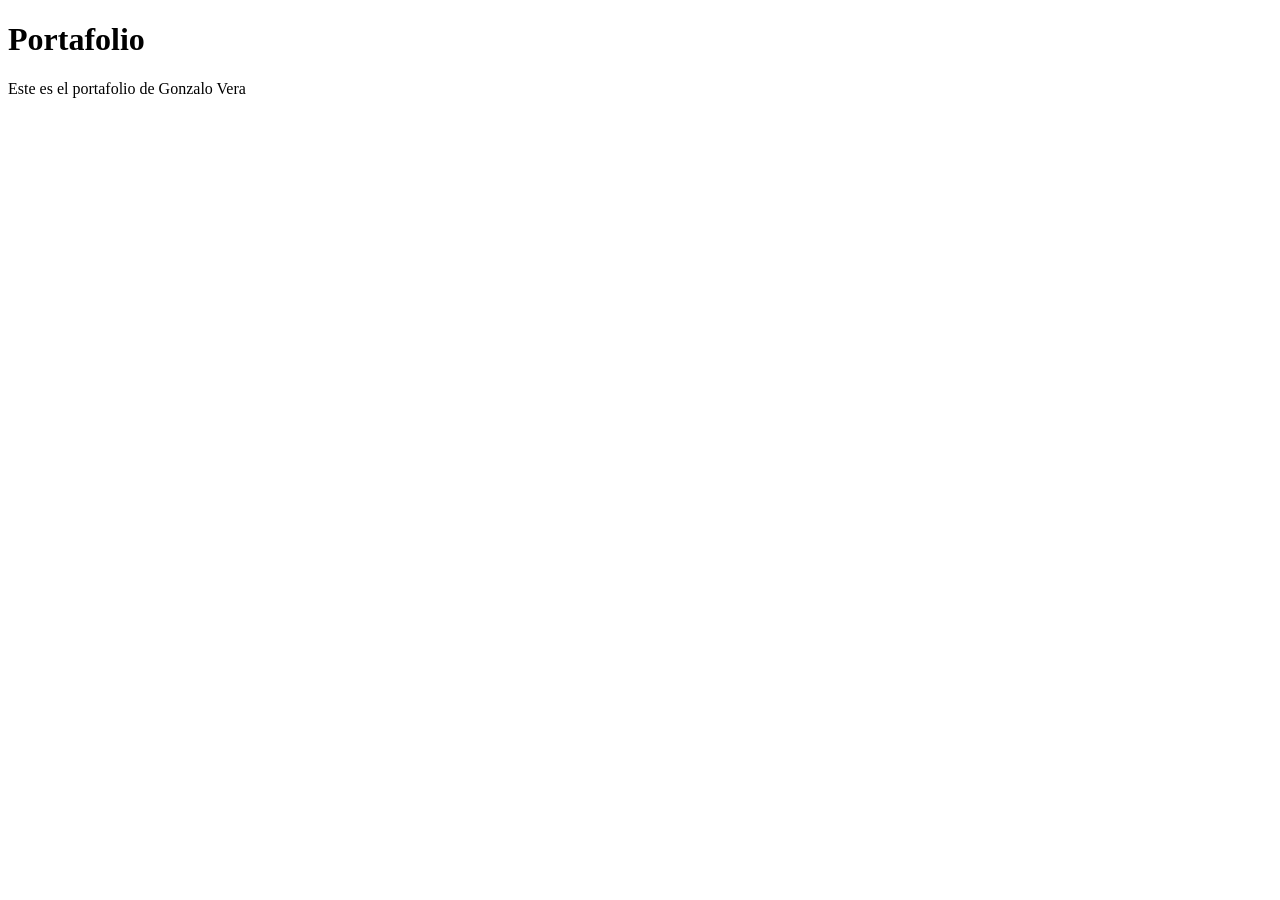
==== index.html @ 22cff1d4 "Primer commit - se guardo index.html" ====
<!DOCTYPE html>
<html lang="es">
<head>
    <meta charset="UTF-8">
    <meta name="viewport" content="width=device-width, initial-scale=1.0">
    <title>Portafolio</title>
</head>
<body>
    <h1>Portafolio</h1>
    <p>Este es el portafolio de Gonzalo Vera</p>
</body>
</html>
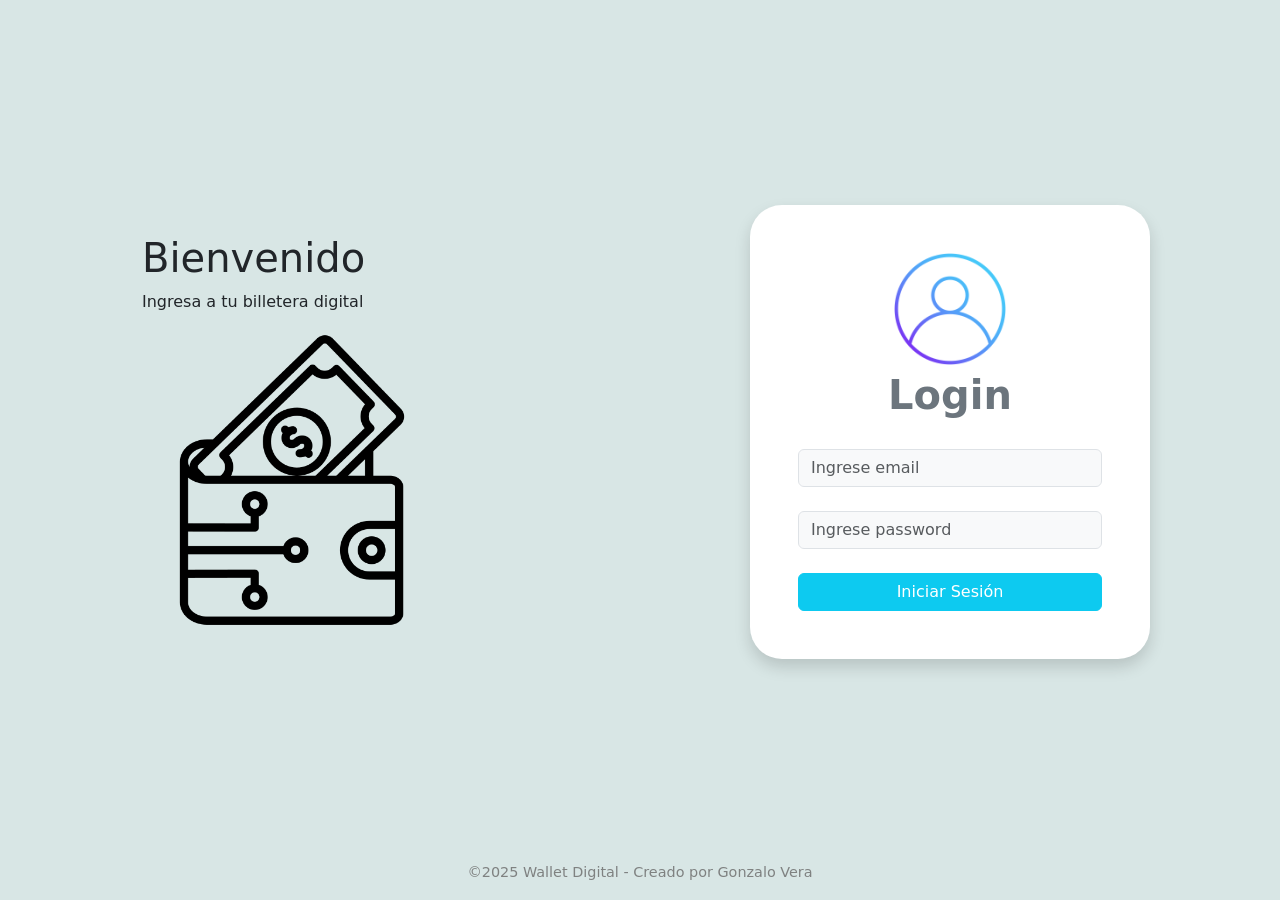
==== commit 7ab4b5d1: "Add files via upload Primera publicación del proyecto" ====
--- a/index.html
+++ b/index.html
@@ -1,12 +1,49 @@
-<!DOCTYPE html>
-<html lang="es">
-<head>
-    <meta charset="UTF-8">
-    <meta name="viewport" content="width=device-width, initial-scale=1.0">
-    <title>Portafolio</title>
-</head>
-<body>
-    <h1>Portafolio</h1>
-    <p>Este es el portafolio de Gonzalo Vera</p>
-</body>
-</html>+<!DOCTYPE html>
+<html lang="es">
+<head>
+  <meta charset="UTF-8">
+  <meta name="viewport" content="width=device-width, initial-scale=1.0"> 
+  <title>Wallet - Login</title>
+  <link href="https://cdn.jsdelivr.net/npm/bootstrap@5.3.8/dist/css/bootstrap.min.css" rel="stylesheet" integrity="sha384-sRIl4kxILFvY47J16cr9ZwB07vP4J8+LH7qKQnuqkuIAvNWLzeN8tE5YBujZqJLB" crossorigin="anonymous">
+  <link rel="stylesheet" href="estilos.css">
+  <link rel="icon" type="image/png" href="img\billetera-digital.png">
+
+</head>
+<body class="d-flex justify-content-center align-items-center vh-100">
+  
+    <div class="container align-items-center text-left">
+      <h1>Bienvenido</h1>
+      <p class="subtitle">Ingresa a tu billetera digital</p>
+      <img src="img\logo3.png" alt="Ilustración" class="illustration">
+    </div>
+    <div class="container bg-white p-5 rounded-5 text-secondary shadow">
+        <div class="d-flex justify-content-center">
+          <img src="img\6681204.png" alt="icono" style="height: 7rem">
+        </div>
+        <div class="text-center fs-1 fw-bold">Login</div>
+        <br>
+        <!-- Contenedor para alertas Bootstrap -->
+        <div id="alertPlaceholder"></div>
+          <form id="loginForm">
+            <div class="form-group">
+              <input type="email" class="form-control bg-light" id="email" placeholder="Ingrese email" required>
+            </div>
+            <br>
+            <div class="form-group"> 
+              <input type="password" class="form-control bg-light" id="password" placeholder="Ingrese password" required>
+            </div>
+            <button type="submit" class="btn btn-info text-white w-100 mt-4">Iniciar Sesión</button>
+          </form>
+      <!-- <a href="menu.html" class="btn btn-secondary">Ir al Menú Principal</a> -->
+    </div>
+  
+    <script src="https://cdn.jsdelivr.net/npm/bootstrap@5.3.8/dist/js/bootstrap.bundle.min.js" integrity="sha384-FKyoEForCGlyvwx9Hj09JcYn3nv7wiPVlz7YYwJrWVcXK/BmnVDxM+D2scQbITxI" crossorigin="anonymous"></script>
+    <script src="https://code.jquery.com/jquery-3.7.1.min.js"></script>
+    <script src="validacion.js"></script>
+
+    <footer class="footer-context">
+       <p>&copy;2025 Wallet Digital - Creado por Gonzalo Vera</p> 
+    </footer>
+
+</body>
+</html>
--- a/estilos.css
+++ b/estilos.css
@@ -0,0 +1,44 @@
+
+body{
+  background:#D8E6E5;
+  padding: 20px;   
+}
+
+.container {
+  max-width: 400px;
+  margin: 0 auto ;
+}
+
+.contacto-seleccionado {
+    background-color: #cce5ff !important;
+    border-color: #66b0ff !important;
+}
+
+.illustration{
+    width: 100%;
+    max-width: 300px;
+}
+
+h2 {
+    font-size: 28px;
+    font-weight: 600;
+    margin-bottom: 5px;
+}
+
+.footer-context{
+  position: fixed;
+  left: 0;
+  bottom: 0;
+  width: 100%;
+  background: #D8E6E5;
+  color: #1a101077;
+  text-align: center;
+  padding-top: 10px;
+  font-size: 0.9rem;
+ 
+}
+
+
+body{
+  padding-bottom: 3.5rem;
+}
